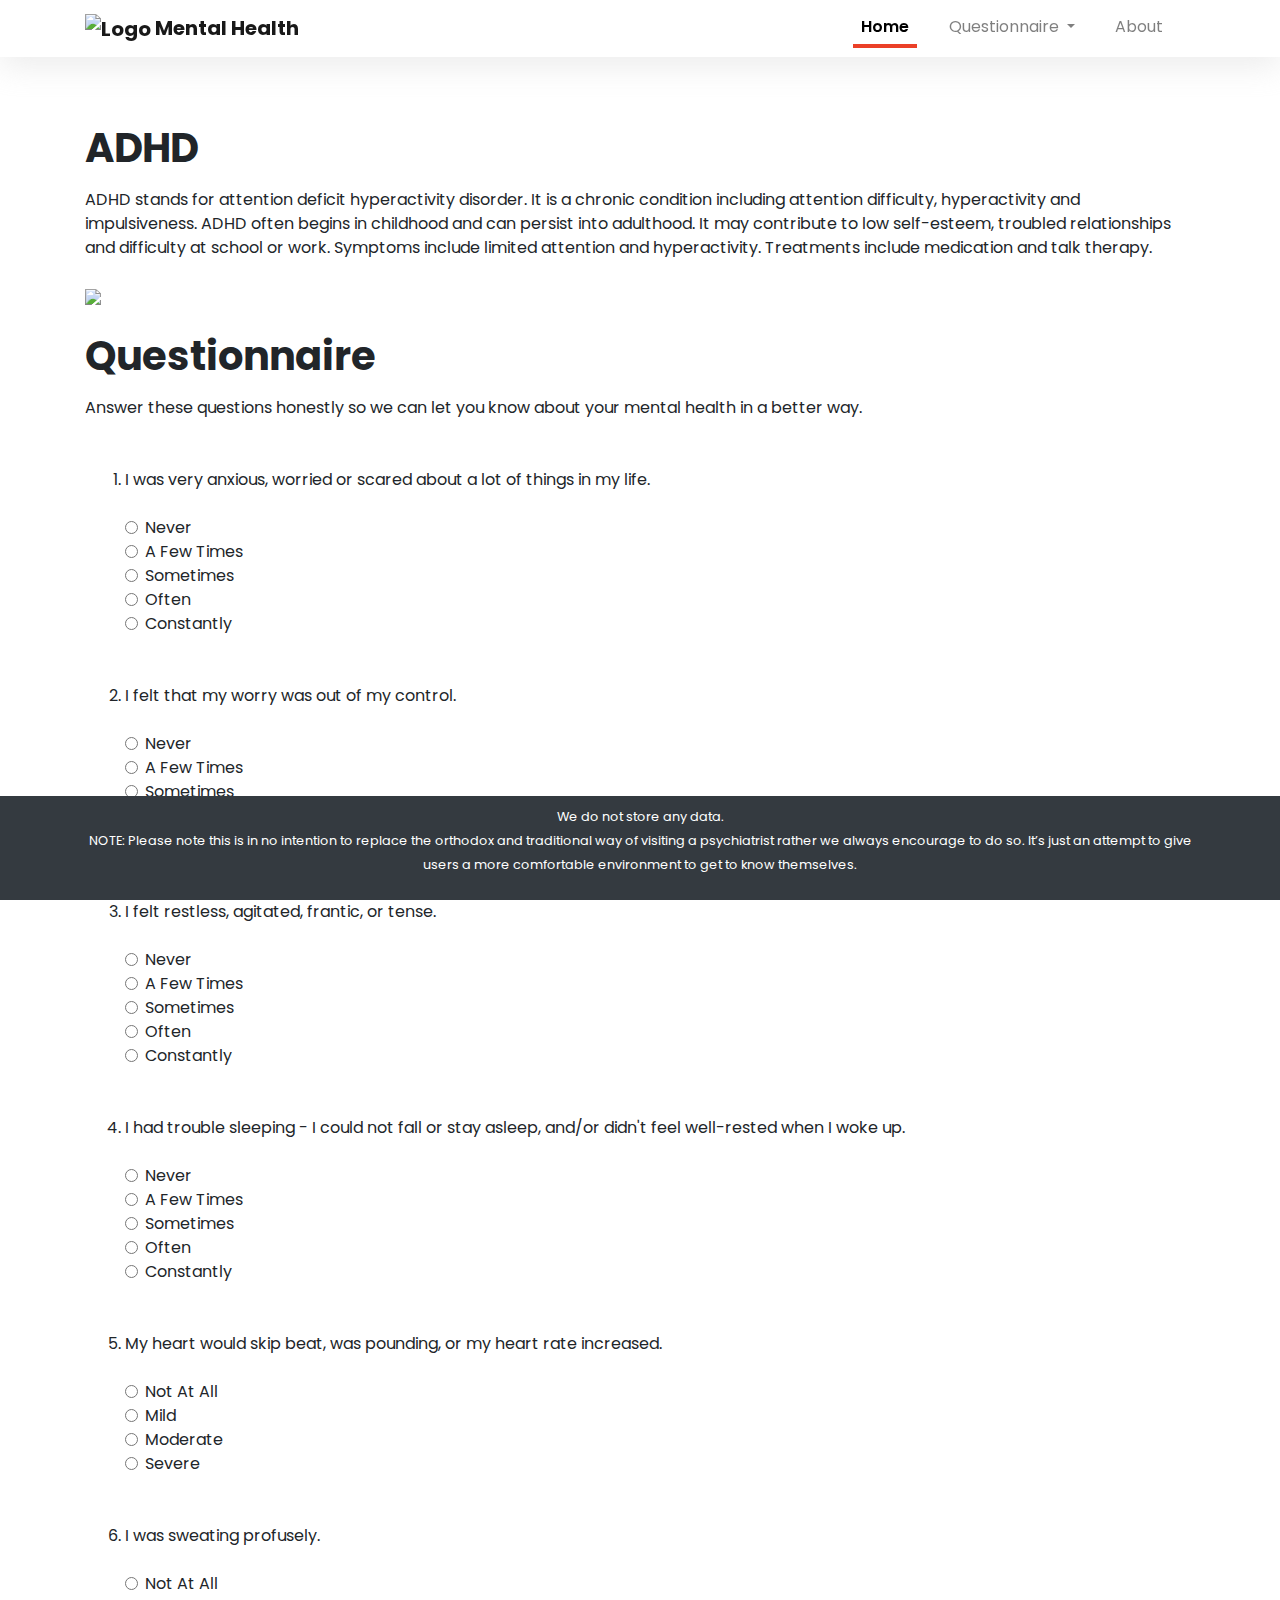
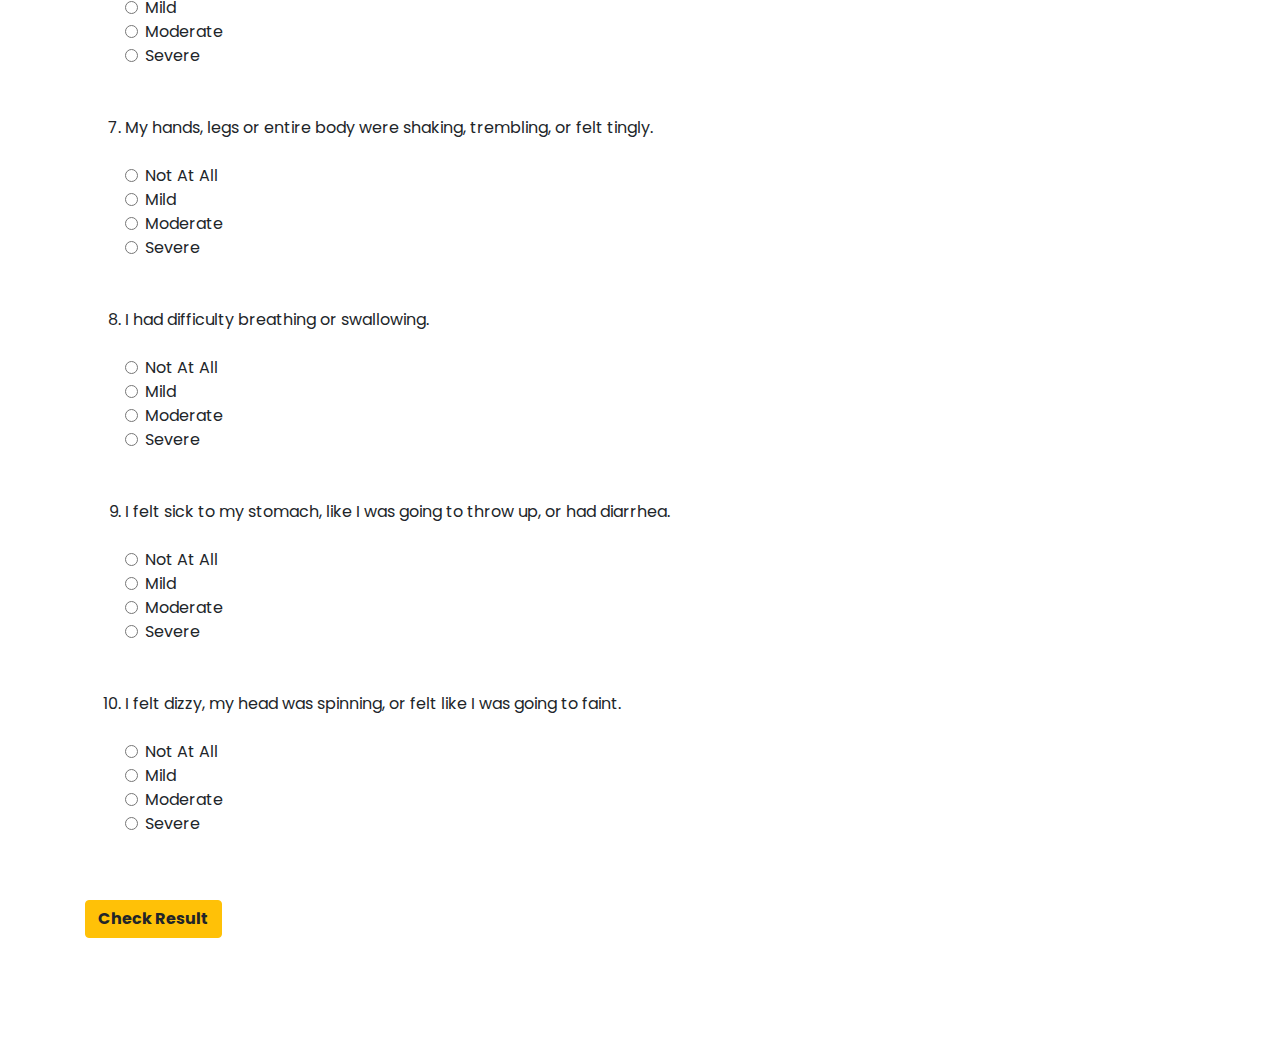
==== adhd.html @ 5bfba3a6 "initial commit" ====
<!doctype html>
<html lang="en">
  <head>
    <!-- Required meta tags -->
    <meta charset="utf-8">
    <meta name="viewport" content="width=device-width, initial-scale=1, shrink-to-fit=no">
    <meta name="keywords" content="Mental Health Questionnaire">
    <meta name="description" content="Check your mental health status.">
    <meta name="author" content="Aaishika">

    <!-- Bootstrap CSS -->
    <link rel="stylesheet" href="https://stackpath.bootstrapcdn.com/bootstrap/4.4.1/css/bootstrap.min.css" integrity="sha384-Vkoo8x4CGsO3+Hhxv8T/Q5PaXtkKtu6ug5TOeNV6gBiFeWPGFN9MuhOf23Q9Ifjh" crossorigin="anonymous">
    <link rel="stylesheet" href="style.css">

    <title>Check your Mental Health!</title>
    <script src="https://code.iconify.design/1/1.0.6/iconify.min.js"></script>
  </head>
  <body>
    <div class="w-100">
        <nav class="navbar my-navbar navbar-expand-lg navbar-light bg-white">
            <div class="container">
              <a class="navbar-brand" href="#">
                <img src="https://image.shutterstock.com/image-vector/brain-vector-icon-logo-design-260nw-1174014466.jpg" alt="Logo" />
                Mental Health</a>
              <button class="navbar-toggler border-0" type="button" data-toggle="collapse" data-target="#navbarNav" aria-controls="navbarNav" aria-expanded="false" aria-label="Toggle navigation">
                <span class="iconify bar-icon" data-icon="fa-solid:bars" data-inline="false"></span>
              </button>
              <div class="collapse navbar-collapse" id="navbarNav">
                <ul class="navbar-nav ml-auto">
                  <li class="nav-item nav-active">
                    <a class="nav-link" href="index.html">Home</span></a>
                  </li>
                  <li class="nav-item dropdown">
                    <a class="nav-link dropdown-toggle" href="#" id="navbarDropdown" role="button" data-toggle="dropdown" aria-haspopup="true" aria-expanded="false">
                      Questionnaire <span class="sr-only">(current)
                    </a>
                    <div class="dropdown-menu" aria-labelledby="navbarDropdown">
                      <a class="dropdown-item" href="adhd.html">ADHD</a>
                      <a class="dropdown-item" href="anxiety.html">Anxiety</a>
                      <a class="dropdown-item" href="bipolar.html">Bipolar Disorder</a>
                      <a class="dropdown-item" href="depression.html">Depression</a>
                    </div>
                  </li>
                  <li class="nav-item">
                    <a class="nav-link" href="#about">About</a>
                  </li>
                </ul>
              </div>
            </div>
          </nav>
      
          <div class="jumbotron bg-white">
            <div class="container">
              
              <div id="quest" style="margin-top: 60px;">
              <h1 class="mb-3 font-weight-bold">
                ADHD
              </h1>
              <p class="mb-4">
                ADHD stands for attention deficit hyperactivity disorder. It is a chronic condition including attention difficulty, hyperactivity and impulsiveness.
                ADHD often begins in childhood and can persist into adulthood. It may contribute to low self-esteem, troubled relationships and difficulty at school or work.
                Symptoms include limited attention and hyperactivity.
                Treatments include medication and talk therapy. 
              </p> 
              <img src="https://www.incimages.com/uploaded_files/image/970x450/shutterstock_619960997_370864.jpg" class="img-fluid" width="80%"><br><br>
              <h1 class="mb-3 font-weight-bold">
                Questionnaire
              </h1>
              <p class="mb-4">
                Answer these questions honestly so we can let you know about your mental health in a better way. <br><br>
              </p>
              <form name="myform">  
              <ol>
              <!-- Question 1-->
              <li>
              <p class="mb-4">
                I was very anxious, worried or scared about a lot of things in my life.
              </p>
              <div class="form-check">
                <input class="form-check-input" type="radio" name="q1" id="exampleRadios1" value="a">
                <label class="form-check-label" for="exampleRadios1">
                  Never
                </label>
              </div>
              <div class="form-check">
                <input class="form-check-input" type="radio" name="q1" id="exampleRadios2" value="b">
                <label class="form-check-label" for="exampleRadios2">
                  A Few Times
                </label>
              </div>
              <div class="form-check">
                <input class="form-check-input" type="radio" name="q1" id="exampleRadios3" value="c">
                <label class="form-check-label" for="exampleRadios3">
                  Sometimes
                </label>
              </div>
              <div class="form-check">
                <input class="form-check-input" type="radio" name="q1" id="exampleRadios3" value="d">
                <label class="form-check-label" for="exampleRadios3">
                  Often
                </label>
              </div>
              <div class="form-check">
                <input class="form-check-input" type="radio" name="q1" id="exampleRadios3" value="e">
                <label class="form-check-label" for="exampleRadios3">
                  Constantly
                </label>
              </div></li>
              <!--Question 1 Ends-->
              <br><br>
              <!-- Question 2-->
              <li>
                <p class="mb-4">
                I felt that my worry was out of my control.
                </p>
                <div class="form-check">
                  <input class="form-check-input" type="radio" name="q2" id="exampleRadios1" value="a">
                  <label class="form-check-label" for="exampleRadios1">
                    Never
                  </label>
                </div>
                <div class="form-check">
                  <input class="form-check-input" type="radio" name="q2" id="exampleRadios2" value="b">
                  <label class="form-check-label" for="exampleRadios2">
                    A Few Times
                  </label>
                </div>
                <div class="form-check">
                  <input class="form-check-input" type="radio" name="q2" id="exampleRadios3" value="c">
                  <label class="form-check-label" for="exampleRadios3">
                    Sometimes
                  </label>
                </div>
                <div class="form-check">
                  <input class="form-check-input" type="radio" name="q2" id="exampleRadios3" value="d">
                  <label class="form-check-label" for="exampleRadios3">
                    Often
                  </label>
                </div>
                <div class="form-check">
                  <input class="form-check-input" type="radio" name="q2" id="exampleRadios3" value="e">
                  <label class="form-check-label" for="exampleRadios3">
                    Constantly
                  </label>
                </div></li>
                <!--Question 2 Ends-->
                <br><br>
                <!-- Question 3-->
              <li>
                <p class="mb-4">
                I felt restless, agitated, frantic, or tense.
                </p>
                <div class="form-check">
                  <input class="form-check-input" type="radio" name="q3" id="exampleRadios1" value="a">
                  <label class="form-check-label" for="exampleRadios1">
                    Never
                  </label>
                </div>
                <div class="form-check">
                  <input class="form-check-input" type="radio" name="q3" id="exampleRadios2" value="b">
                  <label class="form-check-label" for="exampleRadios2">
                    A Few Times
                  </label>
                </div>
                <div class="form-check">
                  <input class="form-check-input" type="radio" name="q3" id="exampleRadios3" value="c">                                                         
                  <label class="form-check-label" for="exampleRadios3">
                    Sometimes
                  </label>
                </div>
                <div class="form-check">
                  <input class="form-check-input" type="radio" name="q3" id="exampleRadios3" value="d">
                  <label class="form-check-label" for="exampleRadios3">
                    Often
                  </label>
                </div>
                <div class="form-check">
                  <input class="form-check-input" type="radio" name="q3" id="exampleRadios3" value="e">
                  <label class="form-check-label" for="exampleRadios3">
                    Constantly
                  </label>
                </div></li>
                <!--Question 3 Ends-->
                <br><br>
                <!-- Question 4-->
              <li>
                <p class="mb-4">
                I had trouble sleeping - I could not fall or stay asleep, and/or didn't feel well-rested when I woke up.
                </p>
                <div class="form-check">
                  <input class="form-check-input" type="radio" name="q4" id="exampleRadios1" value="a">
                  <label class="form-check-label" for="exampleRadios1">
                    Never
                  </label>
                </div>
                <div class="form-check">
                  <input class="form-check-input" type="radio" name="q4" id="exampleRadios2" value="b">
                  <label class="form-check-label" for="exampleRadios2">
                    A Few Times
                  </label>
                </div>
                <div class="form-check">
                  <input class="form-check-input" type="radio" name="q4" id="exampleRadios3" value="c">
                  <label class="form-check-label" for="exampleRadios3">
                    Sometimes
                  </label>
                </div>
                <div class="form-check">
                  <input class="form-check-input" type="radio" name="q4" id="exampleRadios3" value="d">
                  <label class="form-check-label" for="exampleRadios3">
                    Often
                  </label>
                </div>
                <div class="form-check">
                  <input class="form-check-input" type="radio" name="q4" id="exampleRadios3" value="e">
                  <label class="form-check-label" for="exampleRadios3">
                    Constantly
                  </label>
                </div></li>
                <!--Question 4 Ends-->
                <br><br>
                <!-- Question 5-->
                <li>
                  <p class="mb-4">
                    My heart would skip beat, was pounding, or my heart rate increased.
                  </p>
                  <div class="form-check">
                    <input class="form-check-input" type="radio" name="q5" id="exampleRadios1" value="a">
                    <label class="form-check-label" for="exampleRadios1">
                      Not At All
                    </label>
                  </div>
                  <div class="form-check">
                    <input class="form-check-input" type="radio" name="q5" id="exampleRadios2" value="b">
                    <label class="form-check-label" for="exampleRadios2">
                      Mild
                    </label>
                  </div>
                  <div class="form-check">
                    <input class="form-check-input" type="radio" name="q5" id="exampleRadios3" value="c">
                    <label class="form-check-label" for="exampleRadios3">
                      Moderate
                    </label>
                  </div>
                  <div class="form-check">
                    <input class="form-check-input" type="radio" name="q5" id="exampleRadios3" value="d">
                    <label class="form-check-label" for="exampleRadios3">
                      Severe
                    </label>
                  </div></li>
                  <!--Question 5 Ends-->
                  <br><br>
                  <!-- Question 6-->
                  <li>
                    <p class="mb-4">
                        I was sweating profusely.
                    </p>
                    <div class="form-check">
                      <input class="form-check-input" type="radio" name="q6" id="exampleRadios1" value="a">
                      <label class="form-check-label" for="exampleRadios1">
                        Not At All
                      </label>
                    </div>
                    <div class="form-check">
                      <input class="form-check-input" type="radio" name="q6" id="exampleRadios2" value="b">
                      <label class="form-check-label" for="exampleRadios2">
                        Mild
                      </label>
                    </div>
                    <div class="form-check">
                      <input class="form-check-input" type="radio" name="q6" id="exampleRadios3" value="c">
                      <label class="form-check-label" for="exampleRadios3">
                        Moderate
                      </label>
                    </div>
                    <div class="form-check">
                      <input class="form-check-input" type="radio" name="q6" id="exampleRadios3" value="d">
                      <label class="form-check-label" for="exampleRadios3">
                        Severe
                      </label>
                    </div></li>
                    <!--Question 6 Ends-->
                    <br><br>
                    <!-- Question 7-->
                    <li>
                      <p class="mb-4">
                        My hands, legs or entire body were shaking, trembling, or felt tingly.
                      </p>
                      <div class="form-check">
                        <input class="form-check-input" type="radio" name="q7" id="exampleRadios1" value="a">
                        <label class="form-check-label" for="exampleRadios1">
                          Not At All
                        </label>
                      </div>
                      <div class="form-check">
                        <input class="form-check-input" type="radio" name="q7" id="exampleRadios2" value="b">
                        <label class="form-check-label" for="exampleRadios2">
                          Mild
                        </label>
                      </div>
                      <div class="form-check">
                        <input class="form-check-input" type="radio" name="q7" id="exampleRadios3" value="c">
                        <label class="form-check-label" for="exampleRadios3">
                          Moderate
                        </label>
                      </div>
                      <div class="form-check">
                        <input class="form-check-input" type="radio" name="q7" id="exampleRadios3" value="d">
                        <label class="form-check-label" for="exampleRadios3">
                          Severe
                        </label>
                      </div></li>
                      <!--Question 7 Ends-->
                      <br><br>
                      <!-- Question 8-->
                      <li>
                        <p class="mb-4">
                            I had difficulty breathing or swallowing.
                        </p>
                        <div class="form-check">
                          <input class="form-check-input" type="radio" name="q8" id="exampleRadios1" value="a">
                          <label class="form-check-label" for="exampleRadios1">
                            Not At All
                          </label>
                        </div>
                        <div class="form-check">
                          <input class="form-check-input" type="radio" name="q8" id="exampleRadios2" value="b">
                          <label class="form-check-label" for="exampleRadios2">
                            Mild
                          </label>
                        </div>
                        <div class="form-check">
                          <input class="form-check-input" type="radio" name="q8" id="exampleRadios3" value="c">
                          <label class="form-check-label" for="exampleRadios3">
                            Moderate
                          </label>
                        </div>
                        <div class="form-check">
                          <input class="form-check-input" type="radio" name="q8" id="exampleRadios3" value="d">
                          <label class="form-check-label" for="exampleRadios3">
                            Severe
                          </label>
                        </div></li>
                        <!--Question 8 Ends-->
                        <br><br>
                        <!-- Question 9-->
                      <li>
                        <p class="mb-4">
                            I felt sick to my stomach, like I was going to throw up, or had diarrhea.
                        </p>
                        <div class="form-check">
                          <input class="form-check-input" type="radio" name="q9" id="exampleRadios1" value="a">
                          <label class="form-check-label" for="exampleRadios1">
                            Not At All
                          </label>
                        </div>
                        <div class="form-check">
                          <input class="form-check-input" type="radio" name="q9" id="exampleRadios2" value="b">
                          <label class="form-check-label" for="exampleRadios2">
                            Mild
                          </label>
                        </div>
                        <div class="form-check">
                          <input class="form-check-input" type="radio" name="q9" id="exampleRadios3" value="c">
                          <label class="form-check-label" for="exampleRadios3">
                            Moderate
                          </label>
                        </div>
                        <div class="form-check">
                          <input class="form-check-input" type="radio" name="q9" id="exampleRadios3" value="d">
                          <label class="form-check-label" for="exampleRadios3">
                            Severe
                          </label>
                        </div></li>
                        <!--Question 9 Ends-->
                        <br><br>
                        <!-- Question 10-->
                      <li>
                        <p class="mb-4">
                            I felt dizzy, my head was spinning, or felt like I was going to faint.
                        </p>
                        <div class="form-check">
                          <input class="form-check-input" type="radio" name="q10" id="exampleRadios1" value="a">
                          <label class="form-check-label" for="exampleRadios1">
                            Not At All
                          </label>
                        </div>
                        <div class="form-check">
                          <input class="form-check-input" type="radio" name="q10" id="exampleRadios2" value="b">
                          <label class="form-check-label" for="exampleRadios2">
                            Mild
                          </label>
                        </div>
                        <div class="form-check">
                          <input class="form-check-input" type="radio" name="q10" id="exampleRadios3" value="c">
                          <label class="form-check-label" for="exampleRadios3">
                            Moderate
                          </label>
                        </div>
                        <div class="form-check">
                          <input class="form-check-input" type="radio" name="q10" id="exampleRadios3" value="d">
                          <label class="form-check-label" for="exampleRadios3">
                            Severe
                          </label>
                        </div></li>
                        <!--Question 10 Ends-->
            </ol>  <br><br>
            <button class="btn btn-warning font-weight-bold mb-4" onclick="check(event)">
                Check Result
              </button>
              </form>
            </div>
            </div>
            </div>
            </div>
          </div>
          <nav class="navbar navbar-expand-lg navbar-dark bg-dark" style="position: fixed; bottom: 0; left: 0; width: 100%;">
      <div class="container d-block mx-auto">
        <p style="text-align: center;"><small style="color: white;text-align: center;">We do not store any data.<br>NOTE:  Please note this is in no intention to replace the orthodox and traditional way of visiting a psychiatrist rather we always encourage to do so. It’s just an attempt to give users a more comfortable environment to get to know themselves.</small></p>
      </div>
    </nav>
    </div>
    <!--Result Modal-->
    <div class="modal fade" id="exampleModal" tabindex="-1" role="dialog" aria-labelledby="exampleModalLabel" aria-hidden="true">
      <div class="modal-dialog" role="document">
        <div class="modal-content">
          <div class="modal-header">
            <h5 class="modal-title" id="exampleModalLabel">Your Results</h5>
            <button type="button" class="close" data-dismiss="modal" aria-label="Close">
              <span aria-hidden="true">&times;</span>
            </button>
          </div>
          <div class="modal-body" id="result-modal-body">
            ...
          </div>
          <div class="modal-footer">
            <button type="button" class="btn btn-secondary" data-dismiss="modal">Close</button>
          </div>
        </div>
      </div>
    </div>
    <script
  src="http://code.jquery.com/jquery-3.5.1.min.js"
  integrity="sha256-9/aliU8dGd2tb6OSsuzixeV4y/faTqgFtohetphbbj0="
  crossorigin="anonymous"></script>
    <script src="https://cdn.jsdelivr.net/npm/popper.js@1.16.0/dist/umd/popper.min.js" integrity="sha384-Q6E9RHvbIyZFJoft+2mJbHaEWldlvI9IOYy5n3zV9zzTtmI3UksdQRVvoxMfooAo" crossorigin="anonymous"></script>
    <script src="https://stackpath.bootstrapcdn.com/bootstrap/4.4.1/js/bootstrap.min.js" integrity="sha384-wfSDF2E50Y2D1uUdj0O3uMBJnjuUD4Ih7YwaYd1iqfktj0Uod8GCExl3Og8ifwB6" crossorigin="anonymous"></script>
    <script src="https://cdnjs.cloudflare.com/ajax/libs/Chart.js/2.9.3/Chart.min.js"></script>
    <script>
            //Function to Calculate the Points
            function check(){
              event.preventDefault()
              var q1=document.myform.q1.value;
              var q2=document.myform.q2.value;
              var q3=document.myform.q3.value;
              var q4=document.myform.q4.value;
              var q5=document.myform.q5.value;
              var q6=document.myform.q6.value;
              var q7=document.myform.q7.value;
              var q8=document.myform.q8.value;
              var q9=document.myform.q9.value;
              var q10=document.myform.q10.value;
              var count=0; //Variable at which the Points are stored
              //Question 1
              if(q1=="a"){
                count = count+4;
              }
              if(q1=="b"){
                count = count+3;
              }
              if(q1=="c"){
                count = count+2;
              }
              if(q1=="d"){
                count = count+1;
              }
              if(q1=="e"){
                count = count+0;
              }
              //Question 2
              if(q2=="a"){
                count = count+4;
              }
              if(q2=="b"){
                count = count+3;
              }
              if(q2=="c"){
                count = count+2;
              }
              if(q2=="d"){
                count = count+1;
              }
              if(q2=="e"){
                count = count+0;
              }
              //Question 3
              if(q3=="a"){
                count = count+4;
              }
              if(q3=="b"){
                count = count+3;
              }
              if(q3=="c"){
                count = count+2;
              }
              if(q3=="d"){
                count = count+1;
              }
              if(q3=="e"){
                count = count+0;
              }
              //Question 4
              if(q4=="a"){
                count = count+4;
              }
              if(q4=="b"){
                count = count+3;
              }
              if(q4=="c"){
                count = count+2;
              }
              if(q4=="d"){
                count = count+1;
              }
              if(q4=="e"){
                count = count+0;
              }
              //Question 5
              if(q5=="a"){
                count = count+3;
              }
              if(q5=="b"){
                count = count+2;
              }
              if(q5=="c"){
                count = count+1;
              }
              if(q5=="d"){
                count = count+0;
              }
              //Question 6
              if(q6=="a"){
                count = count+3;
              }
              if(q6=="b"){
                count = count+2;
              }
              if(q6=="c"){
                count = count+1;
              }
              if(q6=="d"){
                count = count+0;
              }
              //Question 7
              if(q7=="a"){
                count = count+3;
              }
              if(q7=="b"){
                count = count+2;
              }
              if(q7=="c"){
                count = count+1;
              }
              if(q7=="d"){
                count = count+0;
              }
              //Question 8
              if(q8=="a"){
                count = count+3;
              }
              if(q8=="b"){
                count = count+2;
              }
              if(q8=="c"){
                count = count+1;
              }
              if(q8=="d"){
                count = count+0;
              }
              //Question 9
              if(q9=="a"){
                count = count+3;
              }
              if(q9=="b"){
                count = count+2;
              }
              if(q9=="c"){
                count = count+1;
              }
              if(q9=="d"){
                count = count+0;
              }
              //Question 10
              if(q10=="a"){
                count = count+3;
              }
              if(q10=="b"){
                count = count+2;
              }
              if(q10=="c"){
                count = count+1;
              }
              if(q10=="d"){
                count = count+0;
              }
              count=(count/34)*100;
        let text = (count >=0 && count<=40)?"According to our analysis of the test, you are not in any recent threat of this disorder but since some features of coincide with one another thus, its suggested that you take up the test for the other disorders too(ignore if taken already). Moreover, keep a regular check on the questionnaire features to avoid or detect initial onset of any mental disorder. Have a good day !":(count>=41 && count<=75)?"According to our analysis of the test, we have inferred that you are at the initial state of being affected by this disorder. It is advised that you take professional attention by visiting your psychiatrist to stop aggravating the ill effects of this disorder as soon as possible. Mental Health is often misunderstood to be a taboo subject but we believe that it is as simple as any other disease that we visit a doctor for. So we request you to do the same. Stay happy and have a good day!":"According to our analysis of the test, we have inferred that you are at the peak/acute state of being affected by this disorder. It is advised that you take professional attention by visiting the nearest psychiatrist immediately to stop aggravating the ill effects of this disorder. Mental Health is often misunderstood to be a taboo subject but we believe that it is as simple as any other disease that we visit a doctor for. So we request you to do the same. Always remember it’s never too late. Stay happy and have a good day!"
        $("#result-modal-body").html('<p>ADHD is a common disorder in children and in recent years adults have been diagnosed with increasing frequency as well. Adults with ADD are often frustrated by the gap between their ability, intelligence, and skills and their actual performance. They are held back by their attention problems</p><p>'+text+'</p><canvas id="myChart" width="400" height="100"></canvas><p><small>NOTE:  Please note this is in no intention to replace the orthodox and traditional way of visiting a psychiatrist rather we always encourage to do so. It’s just an attempt to give users a more comfortable environment to get to know themselves.</small></p>');
var ctx = document.getElementById('myChart');
        var myChart = new Chart(ctx, {
    type: 'horizontalBar',
    data: {
        labels: ['Score'],
        datasets: [{
            label: 'Score (in %)',
            data: [count],
            backgroundColor: [
                'rgba(255, 99, 132, 0.2)',
            ],
            borderColor: [
                'rgba(255, 99, 132, 1)',
            ],
            borderWidth: 1
        }]
    },
    options: {
        scales: {
            yAxes: [{
                ticks: {
                    beginAtZero: true
                }
            }],
            xAxes: [{
              ticks: {
                suggestedMin: 0,
                suggestedMax:100,
                beginAtZero: true
              }
            }]
        }
    }
});
        $("#exampleModal").modal('show');
                  }
    </script>
  </body>
</html>
---- style.css ----
@import url('https://fonts.googleapis.com/css?family=Poppins:400,500,600,700&display=swap');

body {
  font-family: "Poppins" !important;
}

.my-navbar {
  box-shadow: 0px 10px 30px rgba(216, 216, 216, 0.45);
  position: fixed;
  width: 100%;
  z-index: 999;
}

.navbar-brand {
  font-weight: bold;
}
.navbar-brand img {
  width: 50px;
}

.nav-link {
  border-bottom: 4px solid white;
  margin-right: 24px;
  transition: 0.3s ease;
  padding: 5px;
}
.nav-link:hover {
  color: black;
  border-bottom: 4px solid #eb4027;
}
.nav-active a {
  color: black !important;
  font-weight: 600;
  border-bottom: 4px solid #eb4027;
}
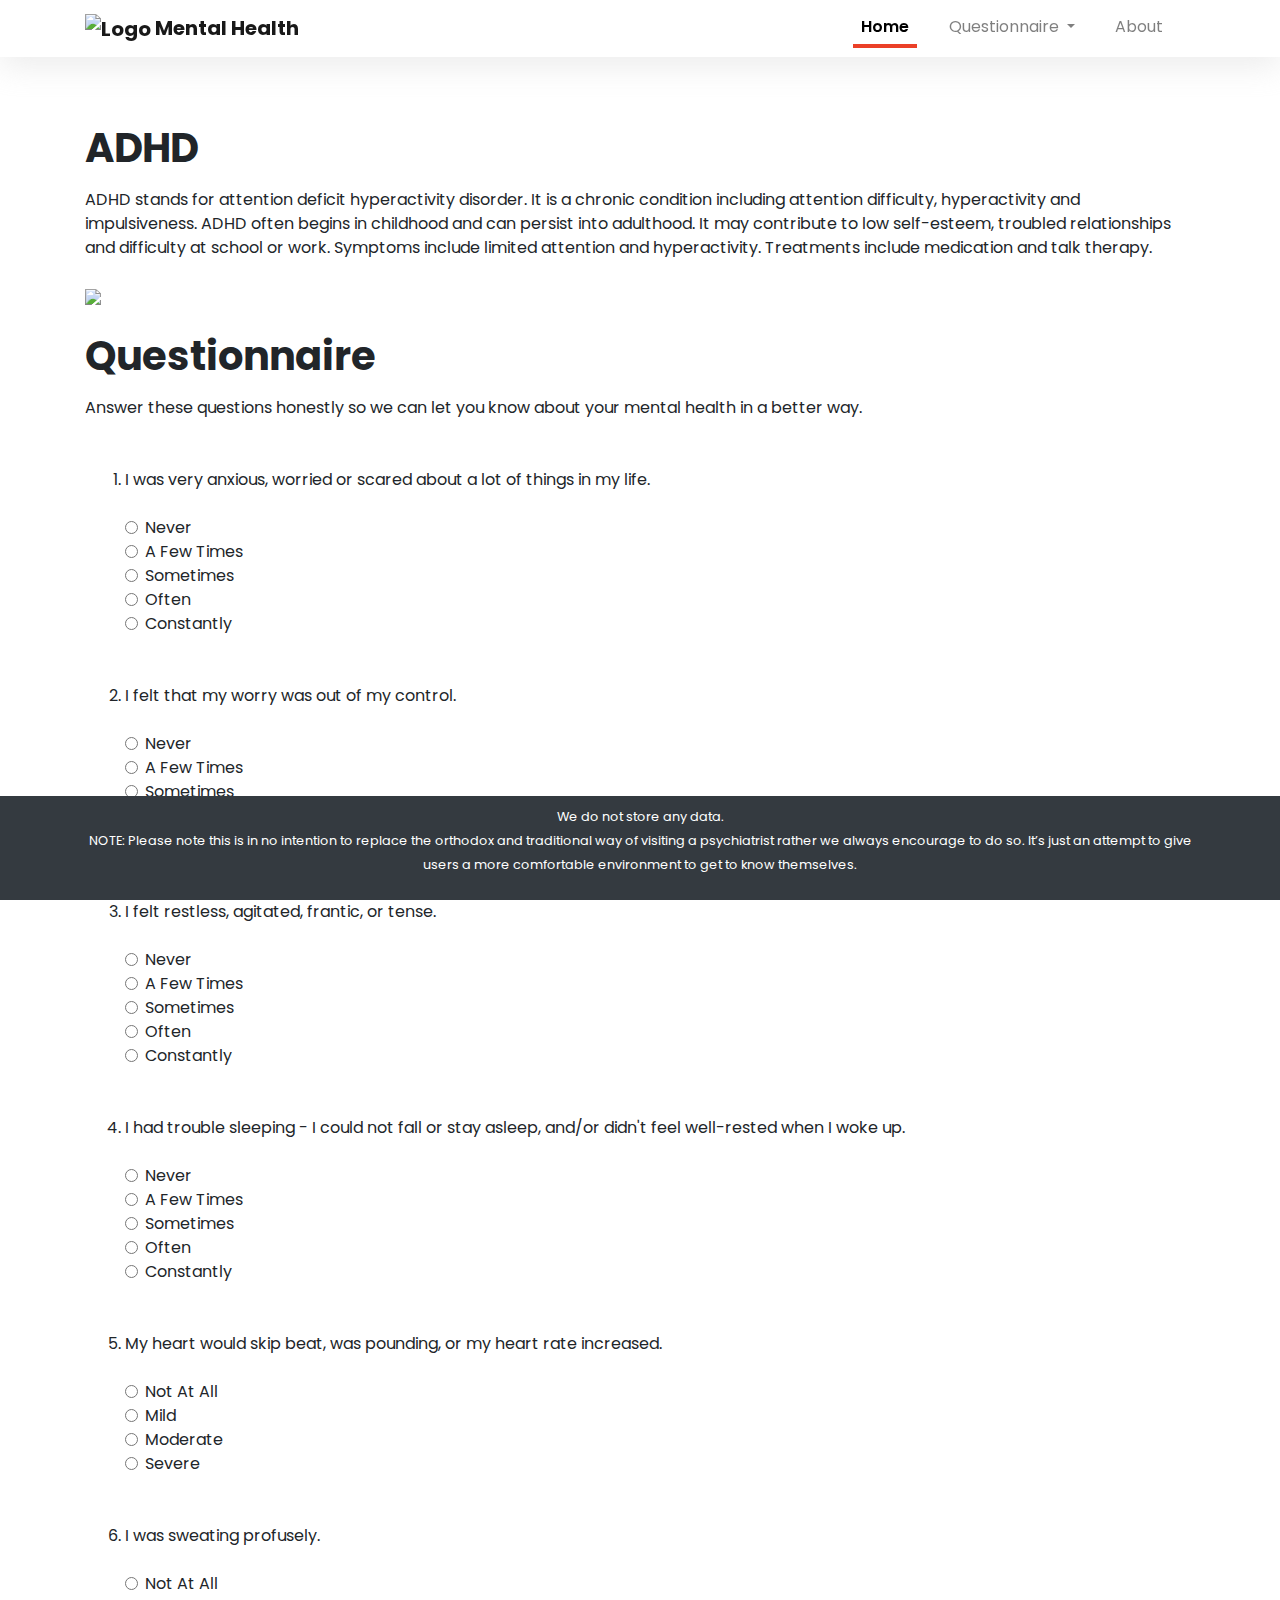
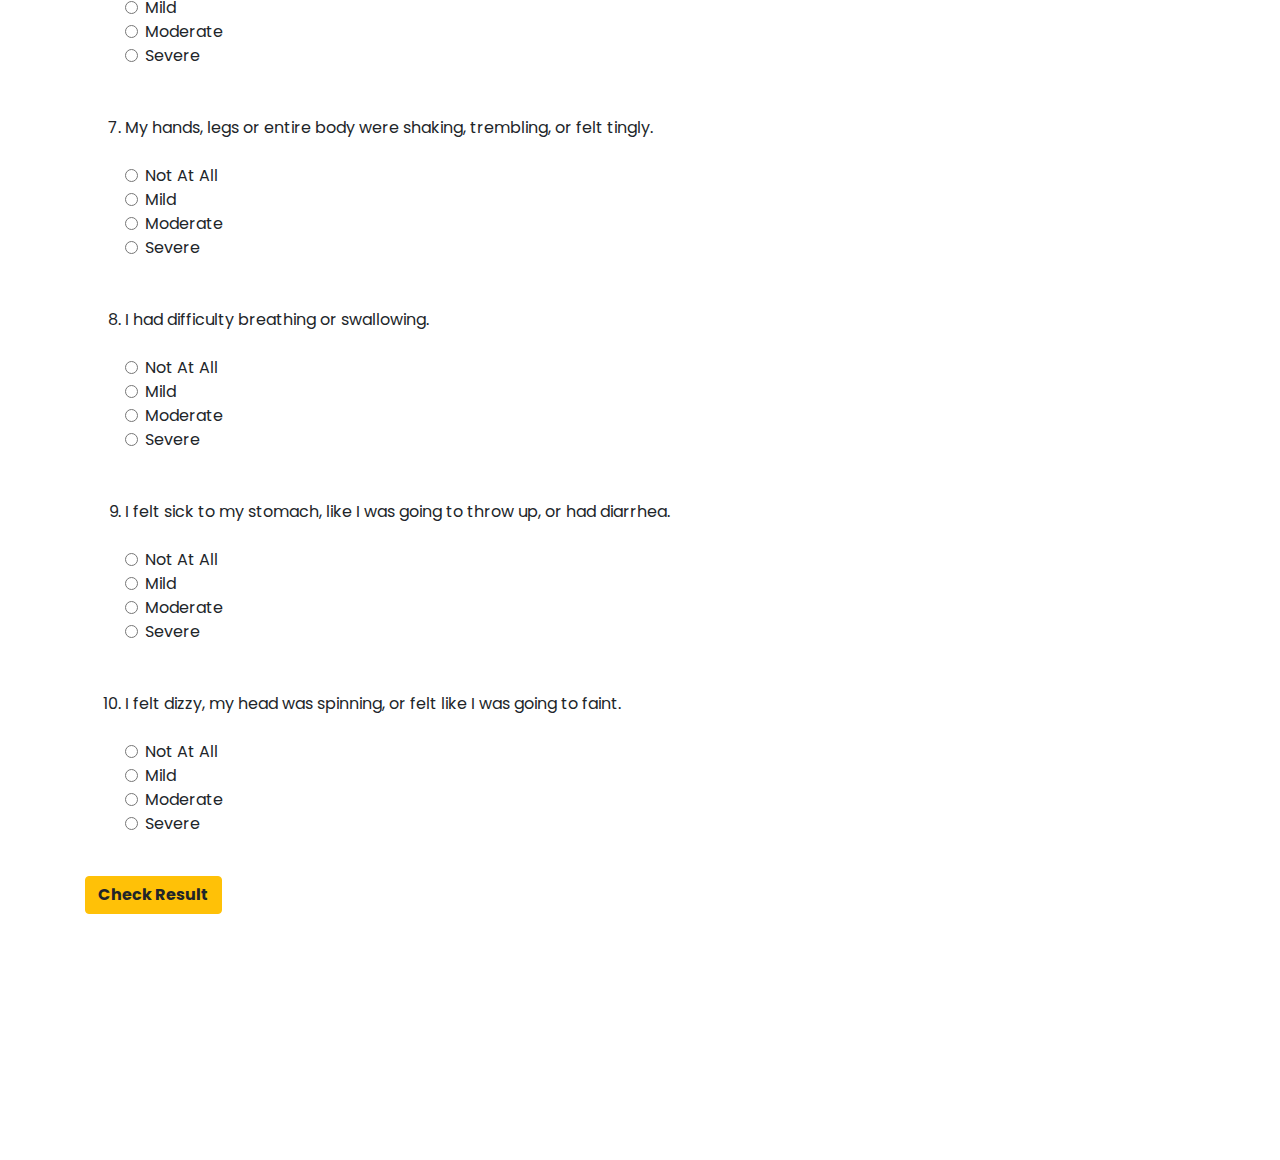
==== commit 1b8fe135: "fix(view): fix button margin in mobile view" ====
--- a/adhd.html
+++ b/adhd.html
@@ -404,8 +404,8 @@
                           </label>
                         </div></li>
                         <!--Question 10 Ends-->
-            </ol>  <br><br>
-            <button class="btn btn-warning font-weight-bold mb-4" onclick="check(event)">
+            </ol>  <br>
+            <button class="btn btn-warning font-weight-bold" style="margin-bottom: 150px;" onclick="check(event)">
                 Check Result
               </button>
               </form>
